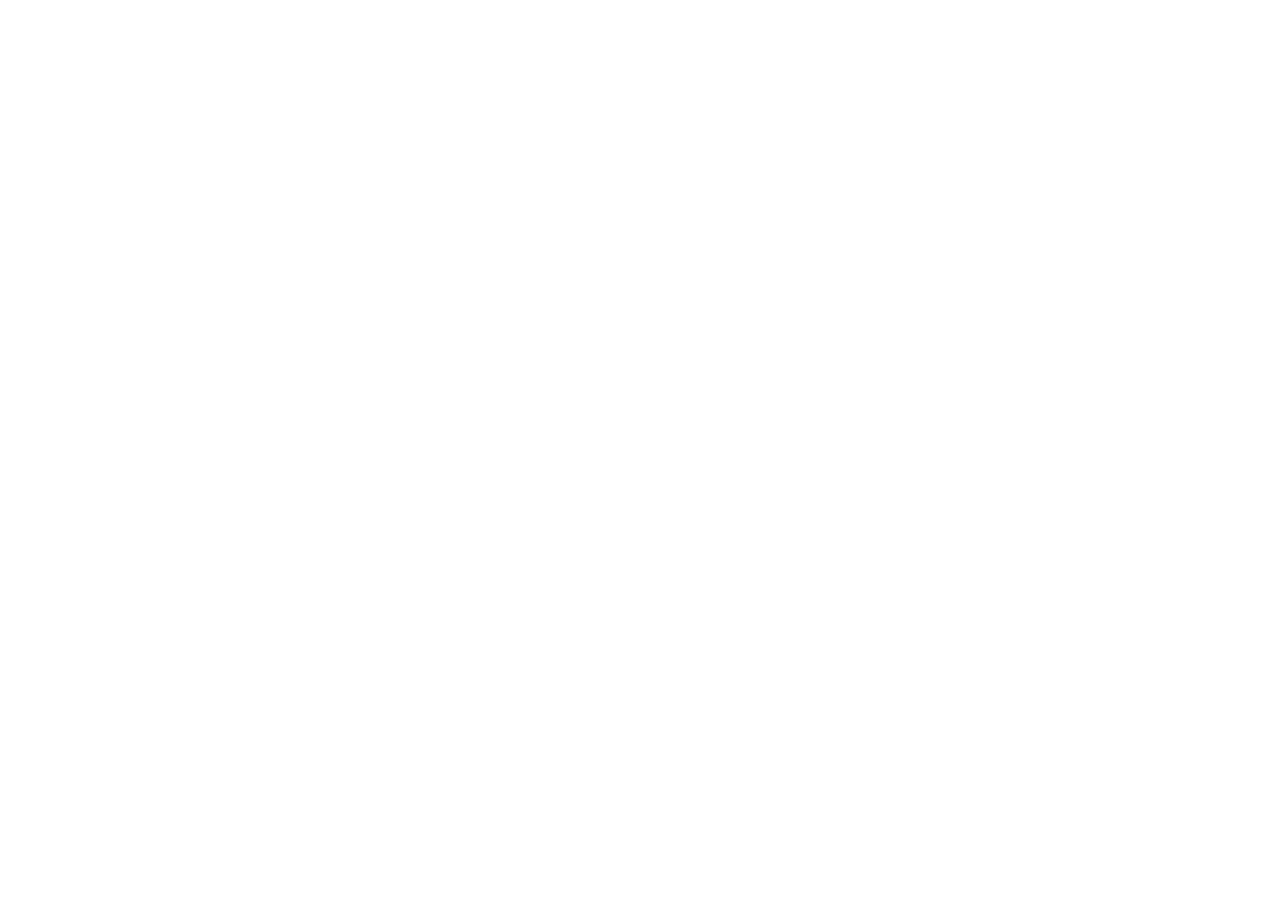
==== index.html @ 56b24984 "second comit" ====
<!DOCTYPE html>
<html lang="en">
<head>
    <meta charset="UTF-8">
    <meta http-equiv="X-UA-Compatible" content="IE=edge">
    <meta name="viewport" content="width=device-width, initial-scale=1.0">
    <title>Document</title>
</head>
<body>
    
</body>
</html>
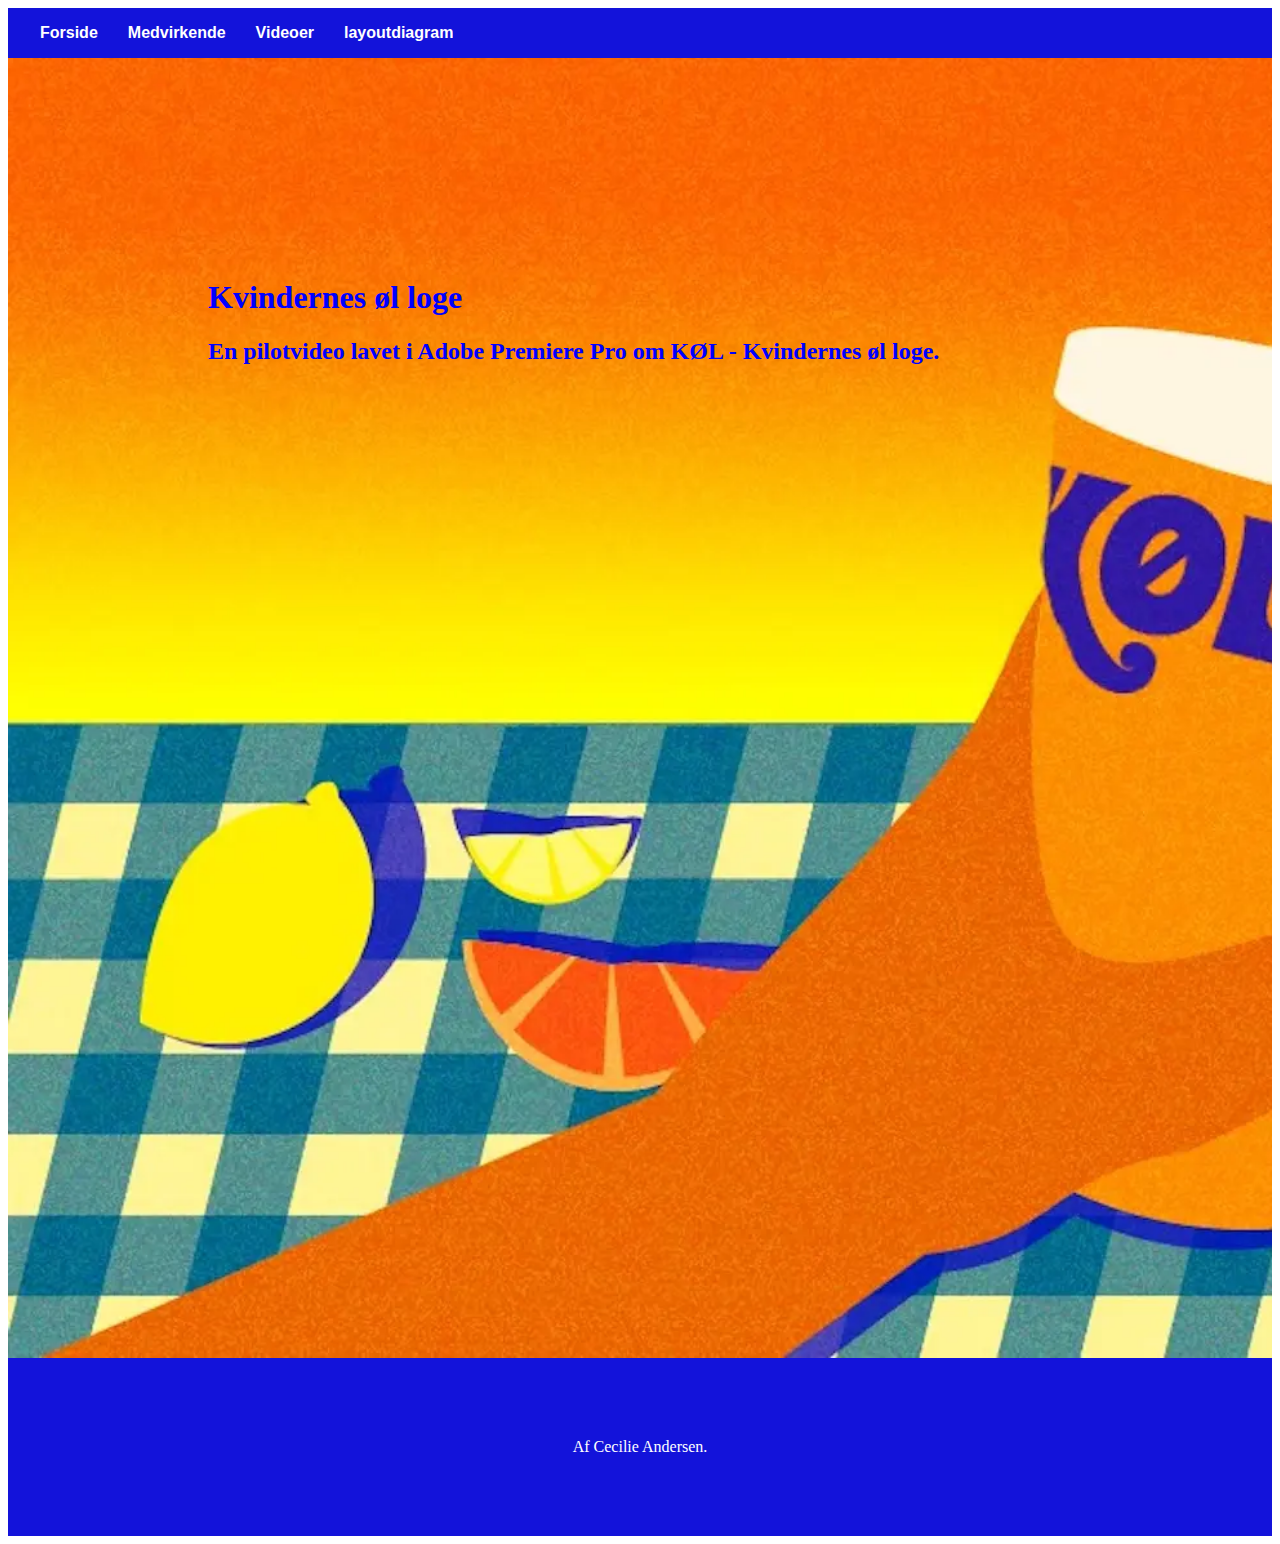
==== commit dd34735a: "punktum2" ====
--- a/index.html
+++ b/index.html
@@ -1,12 +1,40 @@
 <!DOCTYPE html>
 <html lang="en">
-<head>
-    <meta charset="UTF-8">
-    <meta http-equiv="X-UA-Compatible" content="IE=edge">
-    <meta name="viewport" content="width=device-width, initial-scale=1.0">
-    <title>Document</title>
-</head>
-<body>
-    
-</body>
+  <head>
+    <meta charset="UTF-8" />
+    <meta http-equiv="X-UA-Compatible" content="IE=edge" />
+    <meta name="viewport" content="width=device-width, initial-scale=1.0" />
+    <title>KØL</title>
+    <link rel="stylesheet" href="general.css" />
+    <link rel="stylesheet" href="layout.css" />
+    <meta name="robots" content="noindex" />
+  </head>
+<header>
+  <nav>
+        <ul>
+          <li>
+            <a href="index.html">Forside</a>
+          </li>
+          <li>
+            <a href="side1.html">Medvirkende</a>
+          </li>
+          <li>
+            <a href="side2.html">Videoer</a>
+          </li>
+          <li>
+            <a href="side3.html">layoutdiagram</a>
+          </li>
+        </ul>
+      </nav>
+</header>
+<main class="splash">
+
+      <div class="div1">
+     <div class="h1_1"> <h1>Kvindernes øl loge</h1><h2>En pilotvideo lavet i Adobe Premiere Pro om KØL - Kvindernes øl loge.</h2></div>
+      </div>
+
+</main>
+
+    <footer><p>Af Cecilie Andersen.</p></footer>
+  </body>
 </html>--- a/general.css
+++ b/general.css
@@ -0,0 +1,52 @@
+footer {
+  padding: 4rem;
+  grid-column: 1 / -1;
+  color: rgb(255, 255, 255);
+  background-color: #1313da;
+  text-align: center;
+}
+
+a {
+  font-family: Arial, Helvetica, sans-serif;
+  text-decoration: none;
+  font-weight: 700;
+  color: white;
+}
+
+header {
+  position: sticky;
+  background: transparent;
+  top: 0;
+  padding: 1rem 2rem;
+  font-family: Arial, Helvetica, sans-serif;
+  background-color: #1313da; 
+}
+
+
+header nav ul {
+  display: flex;
+  justify-content: space-between;
+  list-style: none;
+  margin: 0;
+  padding: 0;
+  gap: 30px;
+  overflow-x: auto;
+}
+
+@media (min-width: 200px) {
+  header {
+    display: flex;
+    justify-content: space-between;
+    align-items: center;
+  }
+  header nav ul {
+    display: flex;
+    justify-content: space-between;
+    list-style: none;
+    margin: 0;
+    padding: 0;
+    gap: 30px;
+    overflow-x: auto;
+  }
+}
+
--- a/layout.css
+++ b/layout.css
@@ -0,0 +1,18 @@
+.splash {
+  background-image: url(splash.webp);
+  background-size: cover;
+  width: 85,5%;
+  height: 100vh;
+  padding: 200px;
+}
+
+@media (orientatin: portrait) and (min-width: 500px) {
+  .splash {
+    width: 100%;
+    height: 56.25vw;
+  }
+}
+
+.h1_1 {
+color: blue;
+}
